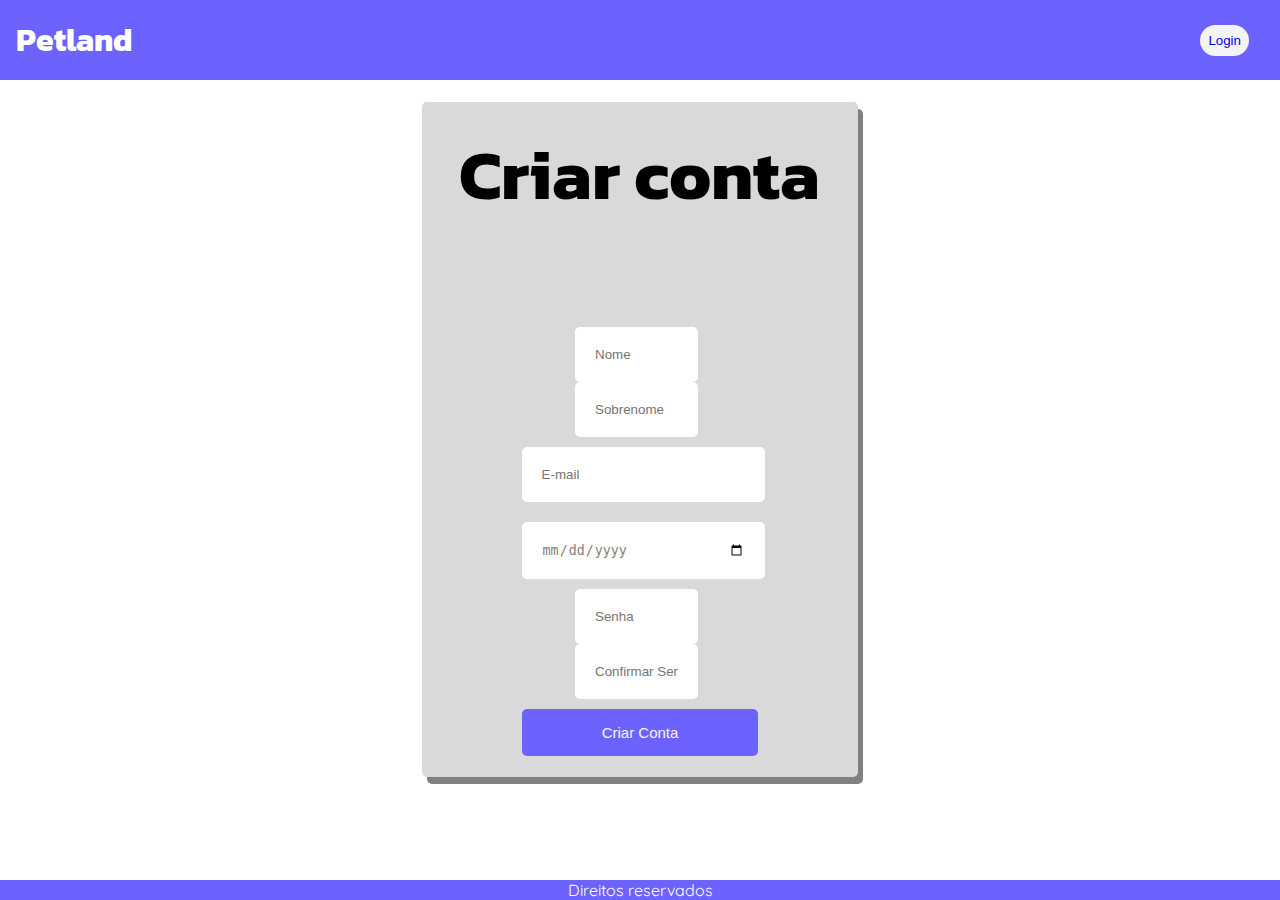
==== views/createAccount.html @ 1531ea01 "createAccount" ====
<!DOCTYPE html>
<html lang="en">
<head>
    <meta charset="UTF-8">
    <meta http-equiv="X-UA-Compatible" content="IE=edge">
    <meta name="viewport" content="width=device-width, initial-scale=1.0">
    <link rel="stylesheet" href="../assets/css/style.css">
    <title>PetLand - Cadastro</title>
</head>
<body>
    <header class="header">
        <h1>Petland</h1>
        <div class="buttons">
            <button class="button"><a href="./login.html">Login</a></button>
        </div>       
    </header>
    <main class="main-content">
        <div class="createAcc-container">
            <h1>Criar conta</h1>
            <form action="">
                <input class="ipm" type="text" placeholder="Nome">
                <input class="ipm com" type="text" placeholder="Sobrenome">
                <input class="ipg" type="text" placeholder="E-mail"><br>
                <input class="ipg date" type="date" placeholder="Data de nascimento"><br>
                <input class="ipm" type="password" placeholder="Senha">
                <input class="ipm com" type="password" placeholder="Confirmar Senha"><br>
                <button>Criar Conta</button><br>
            </form>
        </div>
    </main>
    <footer class="footer">
        <p>Direitos reservados</p>
    </footer>
</body>
</html>
---- assets/css/style.css ----
@import url('https://fonts.googleapis.com/css2?family=Kanit&display=swap');
@import url('https://fonts.googleapis.com/css2?family=Advent+Pro:wght@700&family=Quicksand:wght@400;700&display=swap');

*{
    padding:0;
    margin:0;
    text-decoration:none;
}

.header{
    background-color:#6C63FF;
    color:#FFFF;
    display:flex;
    align-items:center;
    justify-content:space-between;
    padding:1rem;
    font-family: 'Kanit', sans-serif;
}

.header .button{
    padding:8px;
    background-color:#f4f4f4;
    border-radius:16px;
    border: none ;
    margin-right:15px;
    cursor:pointer;
    
}

.main-block{
    display: flex;
    justify-content:center;
    font-family: 'Quicksand', sans-serif;
}

.main-content{
    padding:1rem;
    display:flex;
    align-items:center;
    flex-content:column;
    justify-content:center;
    margin:auto;
    height:75vh;
    /* margin-top:5rem; */
}


.video{
    padding:1rem;
}

.content{
    padding:1rem;
    margin: 0 auto;
    width:50%;
    display:flex;
    justify-content:center;
    align-items:center;
    flex-direction:column;
}

.content img{
    width:250px;
    align-items:center;
    display:flex;
    justify-content:center;
}

.content p{
    text-align:left;
    width: 500px;
}

.content h2{
    text-align:center;
    margin-bottom:24px;
    color:#000;
    text-transform:uppercase;
    font-family: 'Advent Pro', sans-serif;
    font-size:40px;
}

.line{
    background-color:#000;
    width:2px;
    margin: 0 20px;
}

.footer{
  position: fixed;
  left: 0;
  bottom: 0;
  width: 100%;
  background-color: #6C63FF;
  color: white;
  text-align: center;
  font-family: 'Quicksand', sans-serif;
}


/* Login */
.login-container{
    text-align: center;
    justify-content: center;
    background-color:#D9D9D9;
    margin-top: 12px;
    border-radius: 5px;
    width: 35%;
    height: 100%;
    box-shadow: 5px 7px gray;
}
.login-container h1{
    font-size: 70px;
    margin-top: 20px;
    font-family: 'Kanit', sans-serif;
}

.login-container button{
    font-size: 15px;
    background-color: #6C63FF;      
    color: #f4f4f4;
    cursor: pointer;   
    border: none;
    border-radius: 5px;
    padding: 15px;
    margin-top: 10px;
    margin-bottom: 10px;
    width: 60%;
}

.login-container input, .login-container a{   
    border: none;
    border-radius: 5px;
    padding: 20px;
    margin-top: 10px;
    margin-bottom: 10px;
    width: 100%;
}

.login-container form{
    padding: 100px;
}

/*Create Account*/

.createAcc-container{
    text-align: center;
    justify-content: center;
    background-color:#D9D9D9;
    margin-top: 12px;
    border-radius: 5px;
    width: 35%;
    height: 100%;
    box-shadow: 5px 7px gray;
}
.createAcc-container h1{
    font-size: 70px;
    margin-top: 20px;
    font-family: 'Kanit', sans-serif;
}

.ipm{
    border: none;
    border-radius: 5px;
    padding: 20px;
    margin-right: 7px;
    width: 35%;
}

.ipg{
    border: none;
    border-radius: 5px;
    padding: 20px;
    margin-top: 10px;
    margin-bottom: 10px;
    width: 86%;
}



.date{
    color: gray;
}

.createAcc-container button{
    font-size: 15px;
    background-color: #6C63FF;      
    color: #f4f4f4;
    cursor: pointer;   
    border: none;
    border-radius: 5px;
    padding: 15px;
    margin-top: 10px;
    margin-bottom: 10px;
    width: 100%;
}

 .createAcc-container a{   
    border: none;
    border-radius: 5px;
    padding: 20px;
    margin-top: 10px;
    margin-bottom: 10px;
    width: 100%;
}

.createAcc-container form{
    padding: 100px;
}
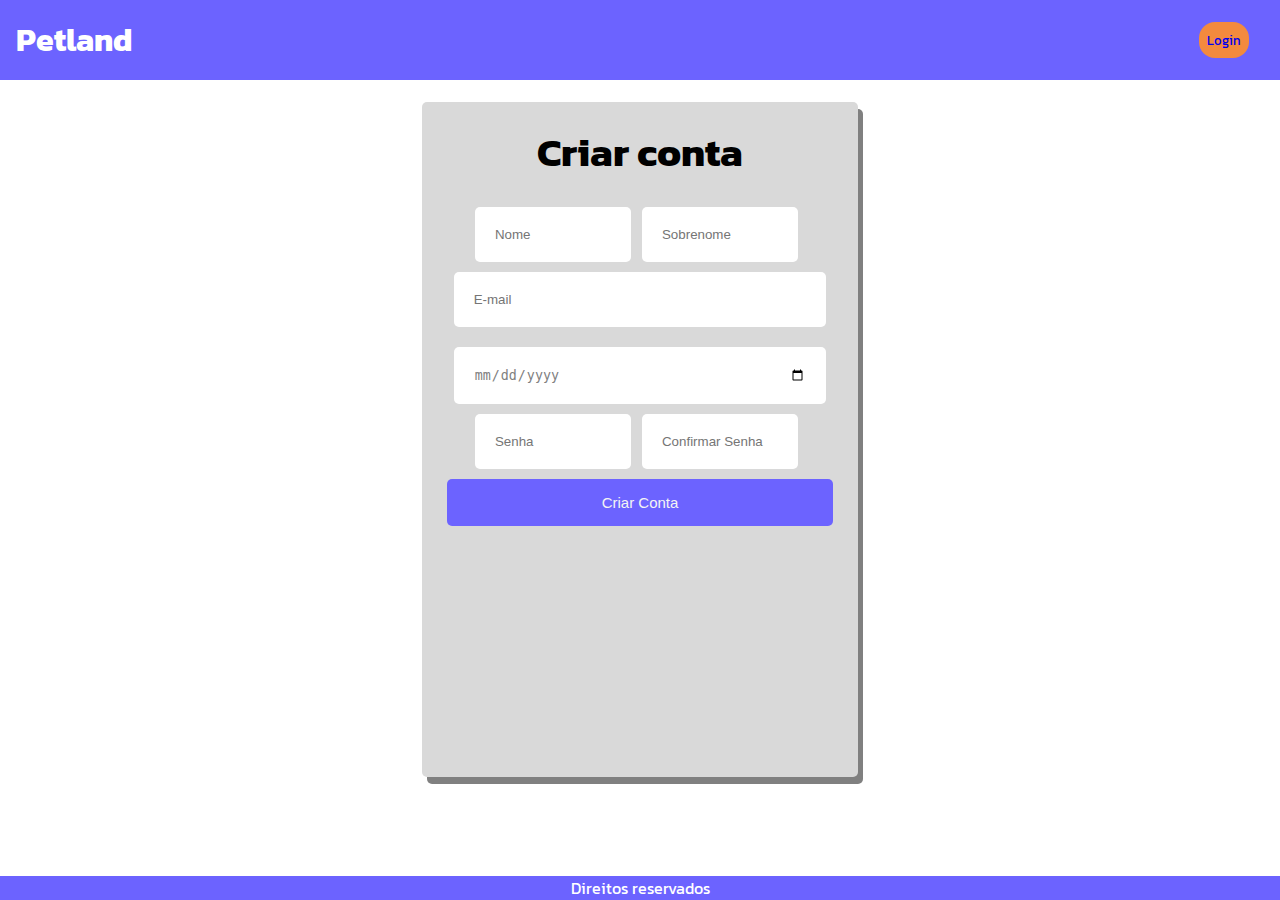
==== commit 5d6cc4e2: "javascript" ====
--- a/views/createAccount.html
+++ b/views/createAccount.html
@@ -17,19 +17,22 @@
     <main class="main-content">
         <div class="createAcc-container">
             <h1>Criar conta</h1>
-            <form action="">
+            <form id="form" action="">
                 <input class="ipm" type="text" placeholder="Nome">
                 <input class="ipm com" type="text" placeholder="Sobrenome">
                 <input class="ipg" type="text" placeholder="E-mail"><br>
                 <input class="ipg date" type="date" placeholder="Data de nascimento"><br>
-                <input class="ipm" type="password" placeholder="Senha">
-                <input class="ipm com" type="password" placeholder="Confirmar Senha"><br>
-                <button>Criar Conta</button><br>
+                <input class="ipm" type="password" placeholder="Senha" id="password">
+                <input class="ipm com" type="password" placeholder="Confirmar Senha" id="passwordConfirm"><br>
+                <button id="button" type="button">Criar Conta</button><br>
+                <p id="textArea"></p>
             </form>
         </div>
     </main>
     <footer class="footer">
         <p>Direitos reservados</p>
     </footer>
+
+    <script src="../assets/js/script.js"></script>
 </body>
 </html>--- a/assets/css/style.css
+++ b/assets/css/style.css
@@ -10,7 +10,7 @@
 
 .header{
     background-color:#6C63FF;
-    color:#FFFF;
+    color:#FFF;
     display:flex;
     align-items:center;
     justify-content:space-between;
@@ -20,12 +20,22 @@
 
 .header .button{
     padding:8px;
-    background-color:#f4f4f4;
+    background-color:#F38A3E;
+    color:#FFF;
     border-radius:16px;
     border: none ;
     margin-right:15px;
     cursor:pointer;
+    font-family: 'Kanit', sans-serif;
     
+}
+
+#login-button{
+    width:80px;
+    border-radius:50px;
+    background-color: #F38A3E;
+    color:#F4f4f4;
+
 }
 
 .main-block{
@@ -42,9 +52,7 @@
     justify-content:center;
     margin:auto;
     height:75vh;
-    /* margin-top:5rem; */
-}
-
+}
 
 .video{
     padding:1rem;
@@ -99,6 +107,110 @@
 }
 
 
+/* Feed */
+
+.main-feed{
+    display:grid;
+    grid-template-columns: 20% 60% 20%;
+    margin-top:20px;
+    text-align: center;
+}
+
+.main-feed-content{
+    display:flex;
+    justify-content:center;
+    height:100px;
+}
+
+.buttons-box{
+    background-color:#D9D9D9;
+    width:80%;
+    border-radius:10px;
+    height:100px;
+}
+
+.main-feed-content .feed-button{
+    width:  200px;
+    height: 50px;
+    margin: 20px;
+    background-color: #F38A3E;
+    border: none;
+    color: #fff;
+    border-radius:10px;
+    font-size:16px;
+    cursor: pointer;
+}
+
+.main-feed .perfil{
+    background-color:#D9D9D9;
+    border-radius:10px;
+    margin-left:10px;
+    padding:10px;
+}
+
+.main-feed .perfil img{
+    width:140px;
+    height:125px;
+    border-radius:50%;
+    border: 1px solid #F38A3E;
+    
+}
+
+.main-feed .alert-box{
+    background-color:#D9D9D9;
+    border-radius:10px;
+    margin-right:10px;
+    padding:20px;
+}
+
+.main-feed .alert-box img{
+    width:50px;
+}
+
+.main-feed .feed-anuncios{
+    background-color:#D9D9D9;
+    border-radius:10px;
+    margin-right:10px;
+    padding:10px;
+    margin: 0 auto;
+    width:77.5%;
+    height:360px;
+    display:flex;
+    justify-content:center;
+}
+
+.feed-anuncios .lista-anuncios .anuncio{
+    list-style-type: none;
+    padding:10px;
+    background-color:#CDCBCB;
+    padding:10px;
+    width:500px;
+    border-radius:10px;
+}
+
+.feed-anuncios .lista-anuncios .anuncio h3{
+    font-size:24px;
+    text-align:left;
+    margin-left:90px;
+    margin-bottom:5px;
+}
+
+.feed-anuncios .lista-anuncios .anuncio img{
+    width:400px;
+    height:250px;
+    border:1px solid grey;
+}
+
+.feed-anuncios .lista-anuncios .anuncio p{
+    text-align:left;
+    margin-left:90px;
+    font-size:20px;
+    font-weight:bold;
+}
+
+h3,p {
+    font-family: Kanit,sans-serif;
+}
 /* Login */
 .login-container{
     text-align: center;
@@ -155,7 +267,7 @@
     box-shadow: 5px 7px gray;
 }
 .createAcc-container h1{
-    font-size: 70px;
+    font-size: 40px;
     margin-top: 20px;
     font-family: 'Kanit', sans-serif;
 }
@@ -165,7 +277,7 @@
     border-radius: 5px;
     padding: 20px;
     margin-right: 7px;
-    width: 35%;
+    width: 30%;
 }
 
 .ipg{
@@ -176,7 +288,6 @@
     margin-bottom: 10px;
     width: 86%;
 }
-
 
 
 .date{
@@ -206,5 +317,5 @@
 }
 
 .createAcc-container form{
-    padding: 100px;
+    padding: 25px;
 }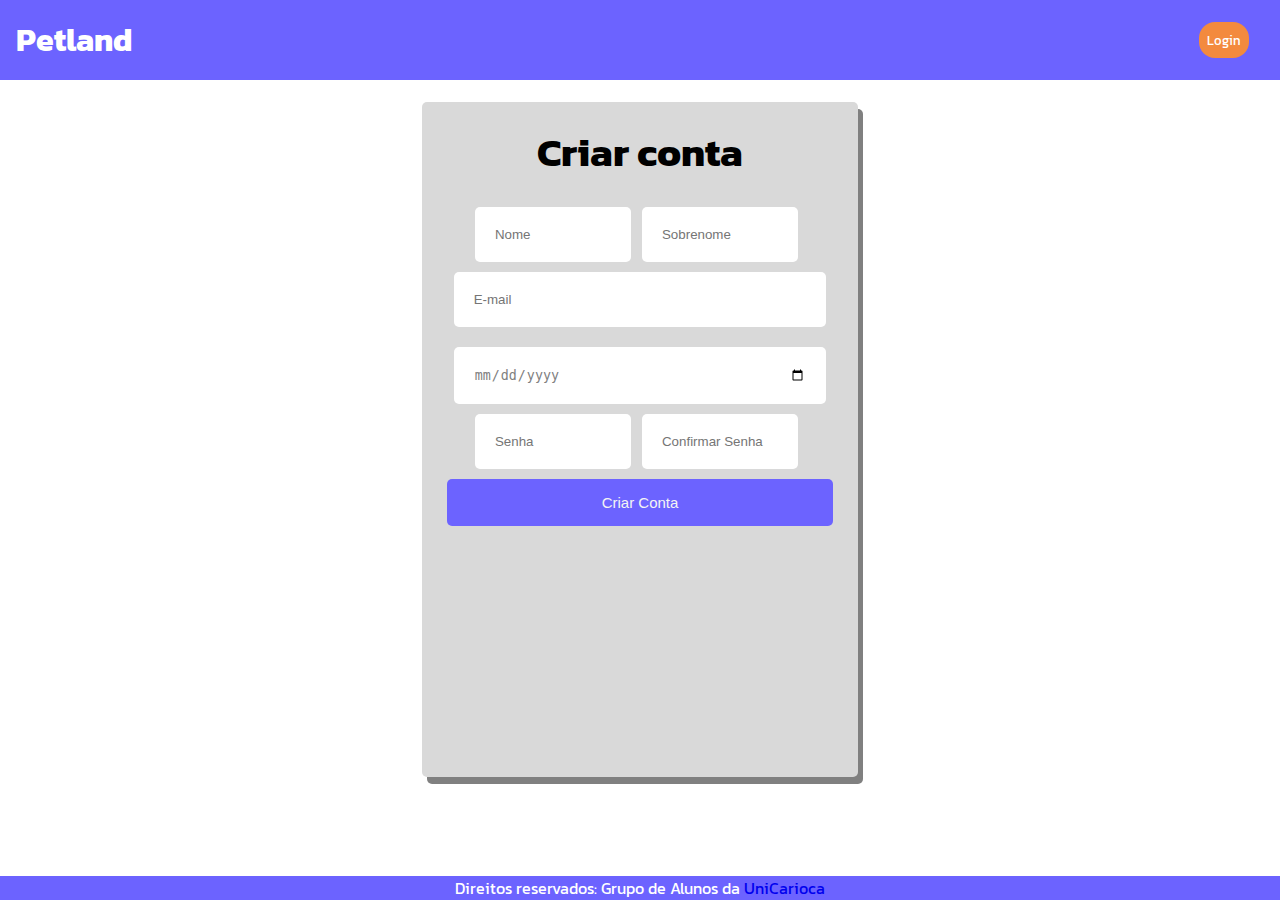
==== commit d8a3c560: "inputFocus,Blur,CreateAccValid,LinkExt" ====
--- a/views/createAccount.html
+++ b/views/createAccount.html
@@ -9,7 +9,7 @@
 </head>
 <body>
     <header class="header">
-        <h1>Petland</h1>
+        <h1><a href="../index.html">Petland</a></h1>
         <div class="buttons">
             <button class="button"><a href="./login.html">Login</a></button>
         </div>       
@@ -18,19 +18,19 @@
         <div class="createAcc-container">
             <h1>Criar conta</h1>
             <form id="form" action="">
-                <input class="ipm" type="text" placeholder="Nome">
-                <input class="ipm com" type="text" placeholder="Sobrenome">
-                <input class="ipg" type="text" placeholder="E-mail"><br>
-                <input class="ipg date" type="date" placeholder="Data de nascimento"><br>
-                <input class="ipm" type="password" placeholder="Senha" id="password">
-                <input class="ipm com" type="password" placeholder="Confirmar Senha" id="passwordConfirm"><br>
+                <input class="ipm" type="text" placeholder="Nome" id="name" onfocus="inputFocus(this)" onblur="inputBlur(this)">
+                <input class="ipm com" type="text" placeholder="Sobrenome" id="surname" onfocus="inputFocus(this)" onblur="inputBlur(this)">
+                <input class="ipg" type="text" placeholder="E-mail" id="email" onfocus="inputFocus(this)" onblur="inputBlur(this)"><br>
+                <input class="ipg date" type="date" placeholder="Data de nascimento" id="date" onfocus="inputFocus(this)" onblur="inputBlur(this)"><br>
+                <input class="ipm" type="password" placeholder="Senha" id="password" onfocus="inputFocus(this)" onblur="inputBlur(this)">
+                <input class="ipm com" type="password" placeholder="Confirmar Senha" id="passwordConfirm" onfocus="inputFocus(this)" onblur="inputBlur(this)"><br>
                 <button id="button" type="button">Criar Conta</button><br>
                 <p id="textArea"></p>
             </form>
         </div>
     </main>
     <footer class="footer">
-        <p>Direitos reservados</p>
+        <p>Direitos reservados: Grupo de Alunos da<a href="https://www.unicarioca.edu.br/" target="_blank"> UniCarioca</a></p>
     </footer>
 
     <script src="../assets/js/script.js"></script>
--- a/assets/css/style.css
+++ b/assets/css/style.css
@@ -6,6 +6,13 @@
     padding:0;
     margin:0;
     text-decoration:none;
+}
+
+h1 a{
+    color: white;
+}
+button a{
+    color: white;
 }
 
 .header{
@@ -211,6 +218,7 @@
 h3,p {
     font-family: Kanit,sans-serif;
 }
+
 /* Login */
 .login-container{
     text-align: center;
